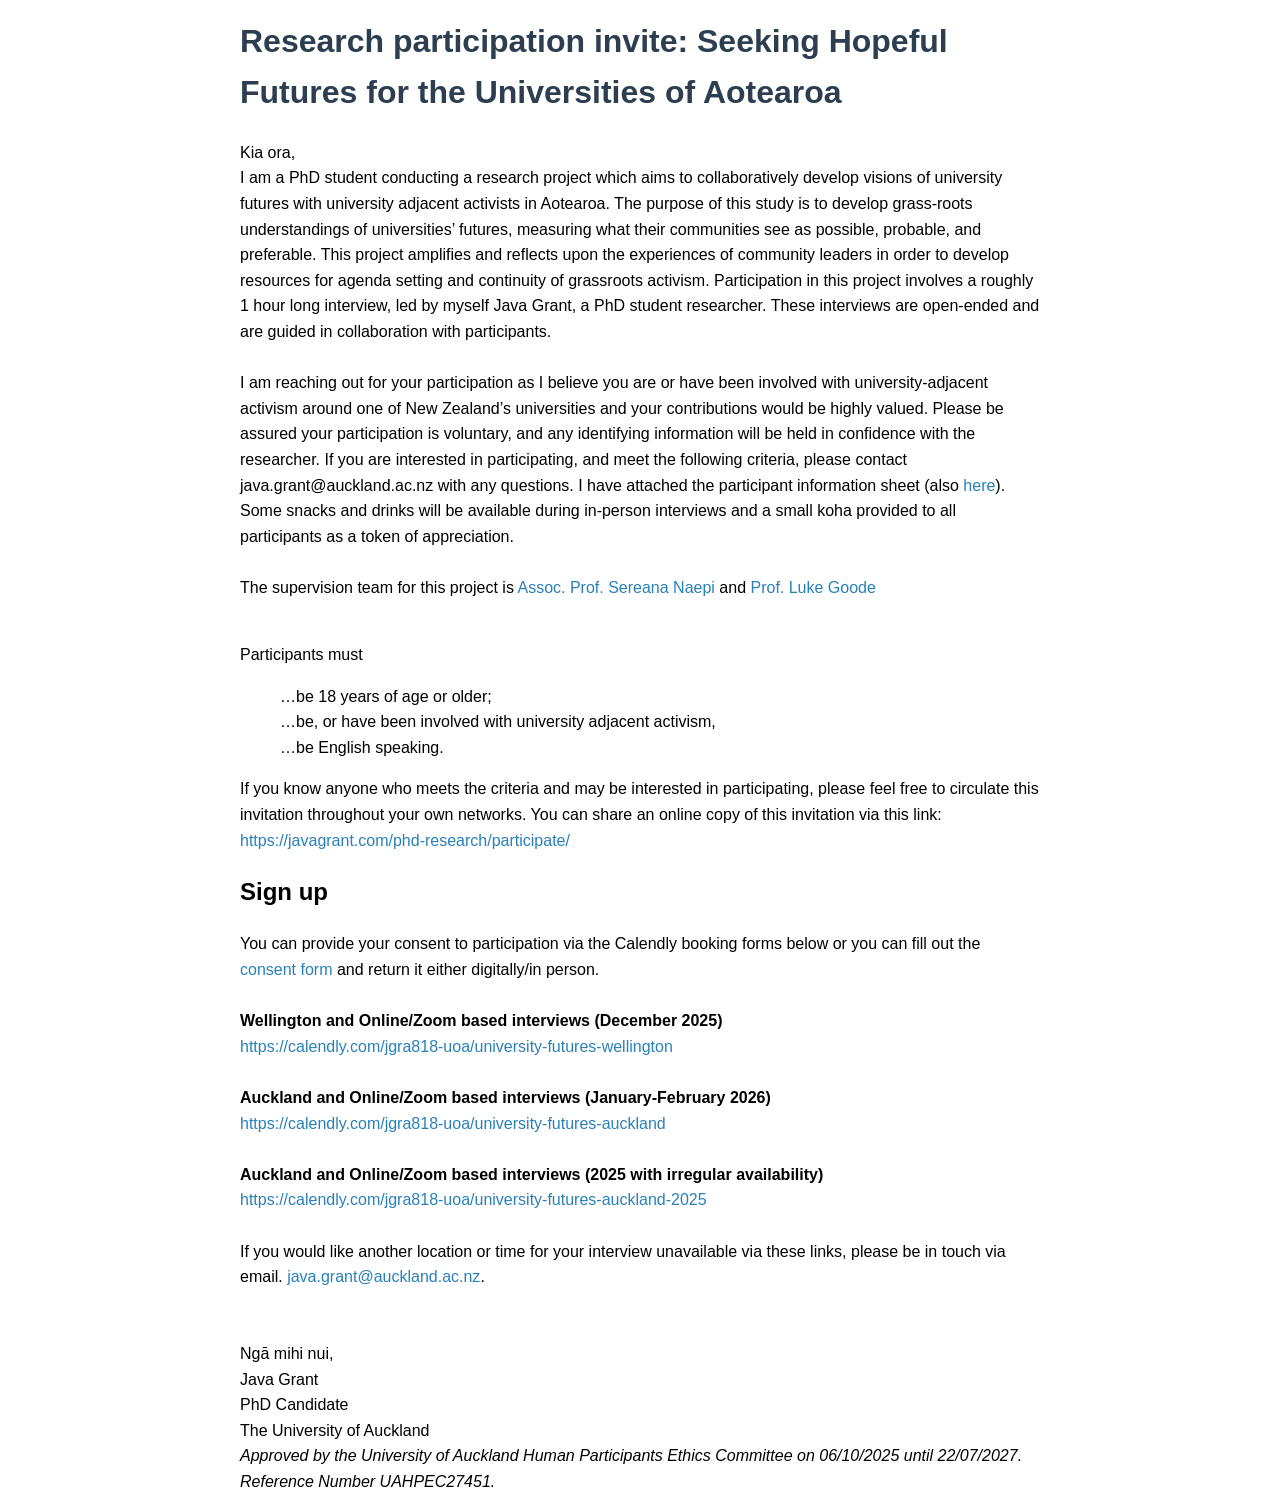
==== alternative-university-futures/participate/index.html @ 5112814b "init" ====
<html lang="en"><head>
    <meta charset="UTF-8">
    <meta name="viewport" content="width=device-width, initial-scale=1.0">
    <title>Research participation invite: Seeking Hopeful Futures for the Universities of Aotearoa</title>
</head>
<body>
    
<h1>
    Research participation invite: Seeking Hopeful Futures for the Universities of Aotearoa
</h1>

<p>
    Kia ora,  <br>
    I am a PhD student conducting a research project which aims to collaboratively develop visions of university futures with university adjacent activists in Aotearoa. The purpose of this study is to develop grass-roots understandings of universities’ futures, measuring what their communities see as possible, probable, and preferable. This project amplifies and reflects upon the experiences of community leaders in order to develop resources for agenda setting and continuity of grassroots activism. Participation in this project involves a roughly 1 hour long interview, led by myself Java Grant, a PhD student researcher. These interviews are open-ended and are guided in collaboration with participants.  <br><br>
    I am reaching out for your participation as I believe you are or have been involved with university-adjacent activism around one of New Zealand’s universities and your contributions would be highly valued. Please be assured your participation is voluntary, and any identifying information will be held in confidence with the researcher. If you are interested in participating, and meet the following criteria, please contact java.grant@auckland.ac.nz with any questions. I have attached the participant information sheet (also <a target="_blank" href="https://drive.google.com/drive/folders/1do7pgBJ_c8VKzFOtO_4QhEBSPbuSGd2H?usp=drive_link">here</a>). Some snacks and drinks will be available during in-person interviews and a small koha provided to all participants as a token of appreciation.  <br><br>
    The supervision team for this project is <a href="https://profiles.auckland.ac.nz/s-naepi" target="_blank">Assoc. Prof. Sereana Naepi</a> and <a href="https://profiles.auckland.ac.nz/l-goode" target="_blank">Prof. Luke Goode</a>
<br><br>
</p>
<p>
    Participants must
    </p><ul style="list-style: none;">
        <li>…be 18 years of age or older;   </li>
        <li>…be, or have been involved with university adjacent activism,  </li>
        <li>…be English speaking.</li>
    </ul>
<p></p>

<p>
    If you know anyone who meets the criteria and may be interested in participating, please feel free to circulate this invitation throughout your own networks. You can share an online copy of this invitation via this link: <a target="_blank" href="https://javagrant.com/phd-research/participate/">https://javagrant.com/phd-research/participate/</a>
</p>

<h2>Sign up</h2>
<p>
    You can provide your consent to participation via the Calendly booking forms below or you can fill out the <a target="_blank" href="https://drive.google.com/drive/folders/1do7pgBJ_c8VKzFOtO_4QhEBSPbuSGd2H?usp=drive_link">consent form</a> and return it either digitally/in person.  <br><br>
    <strong>Wellington and Online/Zoom based interviews (December 2025)</strong><br> <a target="_blank" href="https://calendly.com/jgra818-uoa/university-futures-wellington">https://calendly.com/jgra818-uoa/university-futures-wellington</a><br><br>
    <strong>Auckland and Online/Zoom based interviews (January-February 2026)</strong><br> <a target="_blank" href="https://calendly.com/jgra818-uoa/university-futures-auckland">https://calendly.com/jgra818-uoa/university-futures-auckland</a><br><br>
    <strong>Auckland and Online/Zoom based interviews (2025 with irregular availability)</strong><br> <a target="_blank" href="https://calendly.com/jgra818-uoa/university-futures-auckland-2025 ">https://calendly.com/jgra818-uoa/university-futures-auckland-2025</a><br><br>
    If you would like another location or time for your interview unavailable via these links, please be in touch via email. <a href="mailto:java.grant@auckland.ac.nz">java.grant@auckland.ac.nz</a>.<br><br>
    

    <br>
    Ngā mihi nui, <br>
    Java Grant <br>
    PhD Candidate <br>
    The University of Auckland <br>
    
    <em>Approved by the University of Auckland Human Participants Ethics Committee on 06/10/2025 until 22/07/2027. Reference Number UAHPEC27451.</em>
</p>

<style>
    body {
        font-family: Arial, sans-serif;
        line-height: 1.6;
        max-width: 800px;
        margin: 0 auto;
        padding: 1rem;
    }
    h1 {
        color: #2c3e50;
    }
    a {
        color: #2980b9;
        text-decoration: none;
    }
    a:hover {
        text-decoration: underline;
    }
</style>

</body></html>
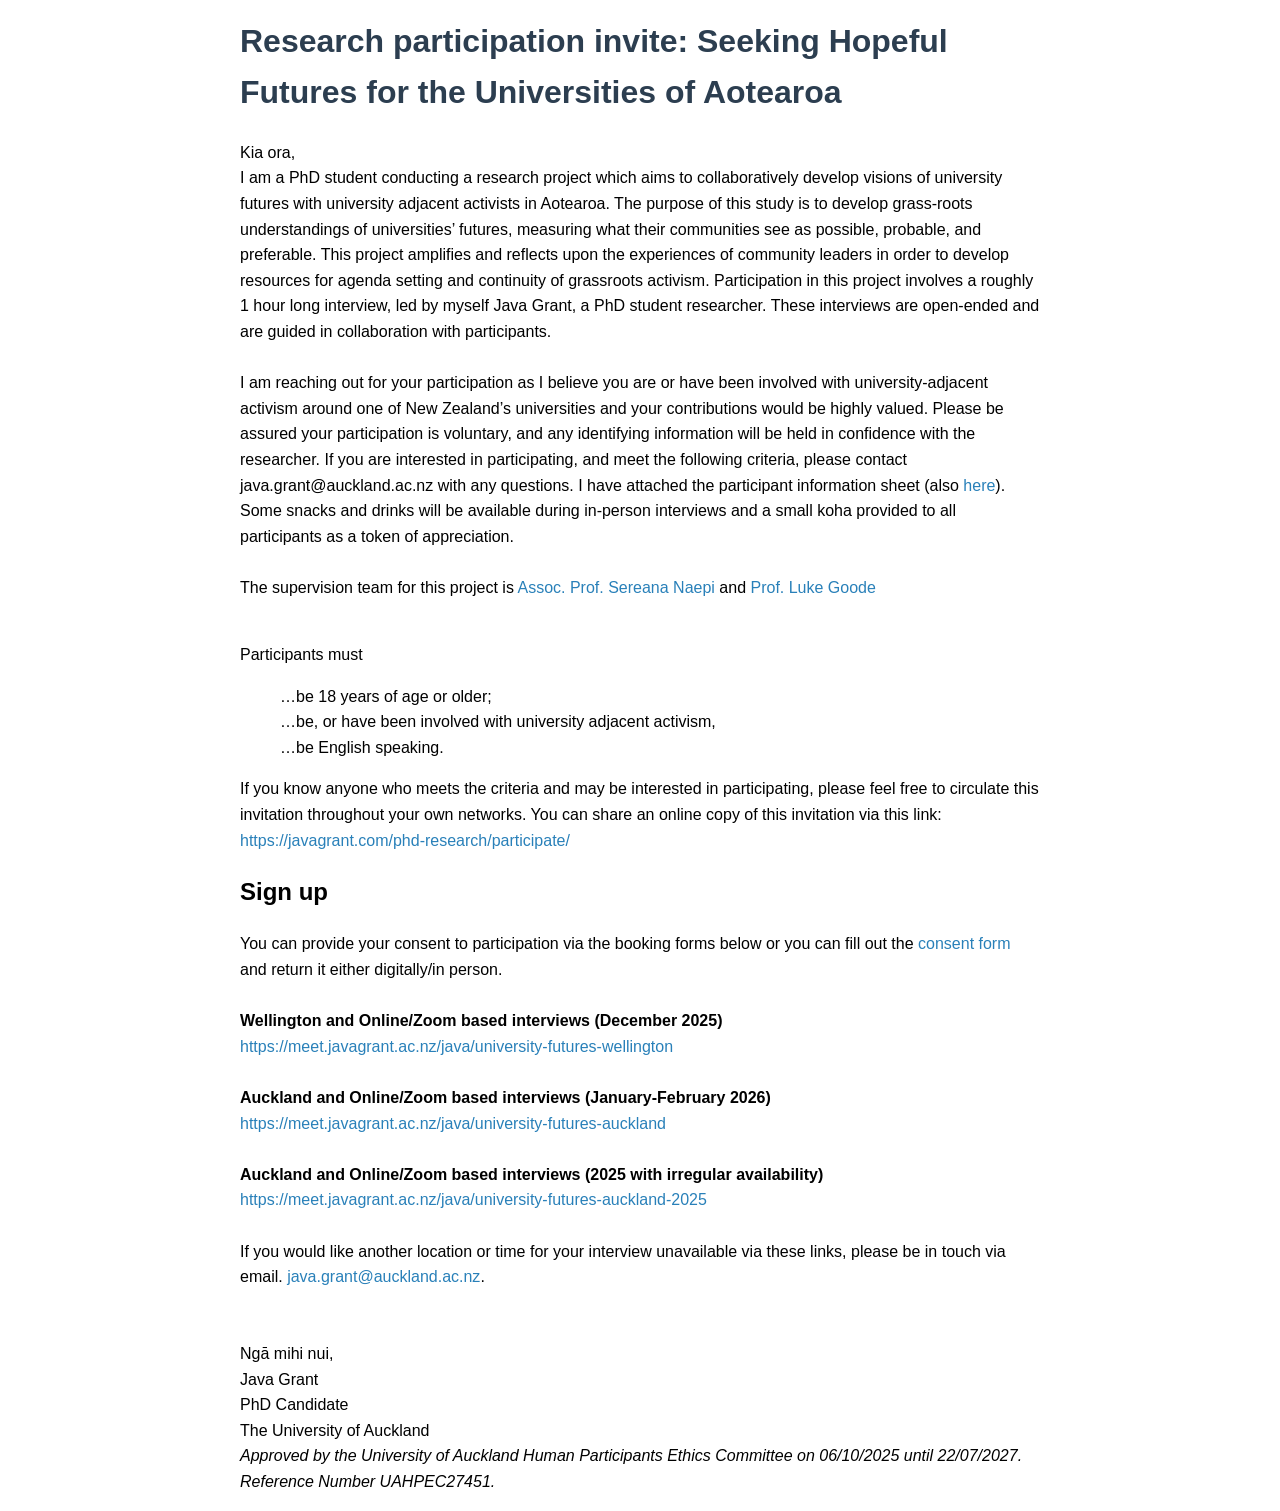
==== commit 248a8fa6: "Update booking links from Calendly to meet.javagrant.ac.nz" ====
--- a/alternative-university-futures/participate/index.html
+++ b/alternative-university-futures/participate/index.html
@@ -31,10 +31,10 @@
 
 <h2>Sign up</h2>
 <p>
-    You can provide your consent to participation via the Calendly booking forms below or you can fill out the <a target="_blank" href="https://drive.google.com/drive/folders/1do7pgBJ_c8VKzFOtO_4QhEBSPbuSGd2H?usp=drive_link">consent form</a> and return it either digitally/in person.  <br><br>
-    <strong>Wellington and Online/Zoom based interviews (December 2025)</strong><br> <a target="_blank" href="https://calendly.com/jgra818-uoa/university-futures-wellington">https://calendly.com/jgra818-uoa/university-futures-wellington</a><br><br>
-    <strong>Auckland and Online/Zoom based interviews (January-February 2026)</strong><br> <a target="_blank" href="https://calendly.com/jgra818-uoa/university-futures-auckland">https://calendly.com/jgra818-uoa/university-futures-auckland</a><br><br>
-    <strong>Auckland and Online/Zoom based interviews (2025 with irregular availability)</strong><br> <a target="_blank" href="https://calendly.com/jgra818-uoa/university-futures-auckland-2025 ">https://calendly.com/jgra818-uoa/university-futures-auckland-2025</a><br><br>
+    You can provide your consent to participation via the booking forms below or you can fill out the <a target="_blank" href="https://drive.google.com/drive/folders/1do7pgBJ_c8VKzFOtO_4QhEBSPbuSGd2H?usp=drive_link">consent form</a> and return it either digitally/in person.  <br><br>
+    <strong>Wellington and Online/Zoom based interviews (December 2025)</strong><br> <a target="_blank" href="https://meet.javagrant.ac.nz/java/university-futures-wellington">https://meet.javagrant.ac.nz/java/university-futures-wellington</a><br><br>
+    <strong>Auckland and Online/Zoom based interviews (January-February 2026)</strong><br> <a target="_blank" href="https://meet.javagrant.ac.nz/java/university-futures-auckland">https://meet.javagrant.ac.nz/java/university-futures-auckland</a><br><br>
+    <strong>Auckland and Online/Zoom based interviews (2025 with irregular availability)</strong><br> <a target="_blank" href="https://meet.javagrant.ac.nz/java/university-futures-auckland-2025">https://meet.javagrant.ac.nz/java/university-futures-auckland-2025</a><br><br>
     If you would like another location or time for your interview unavailable via these links, please be in touch via email. <a href="mailto:java.grant@auckland.ac.nz">java.grant@auckland.ac.nz</a>.<br><br>
     
 
